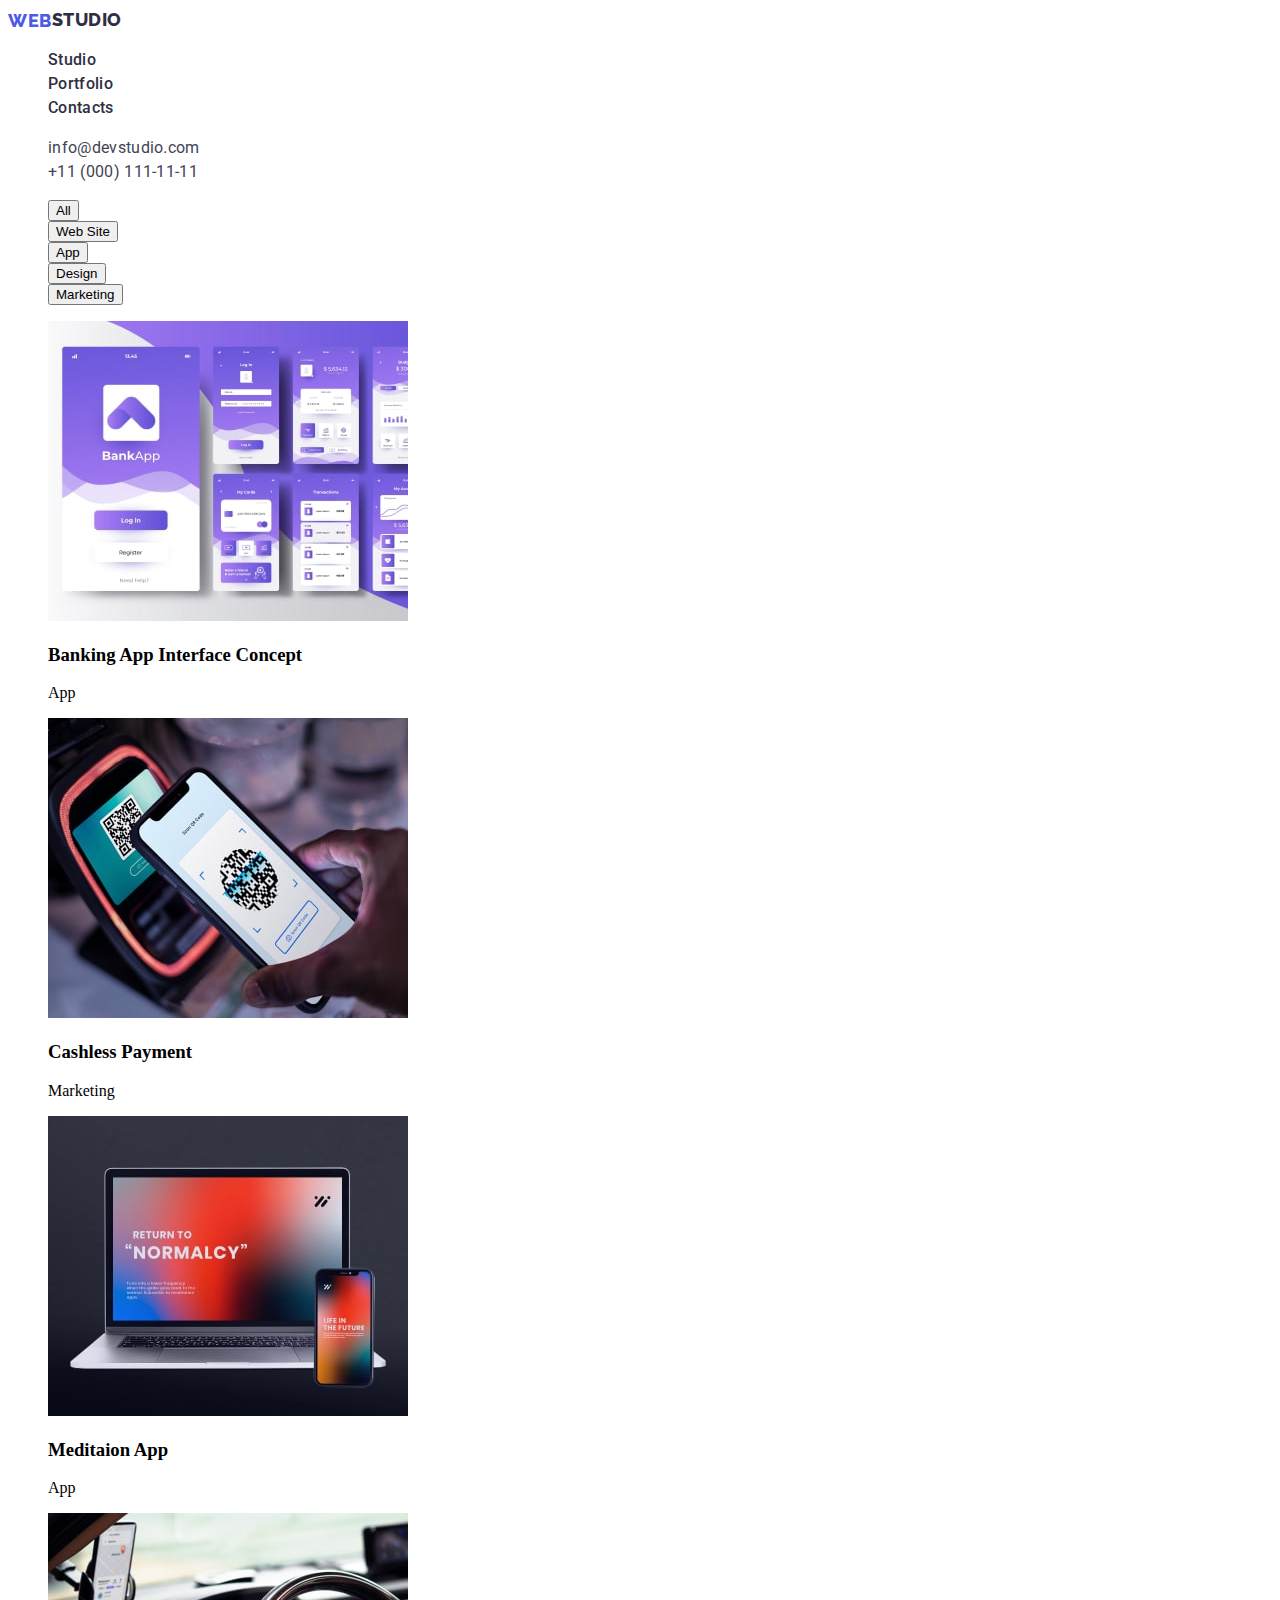
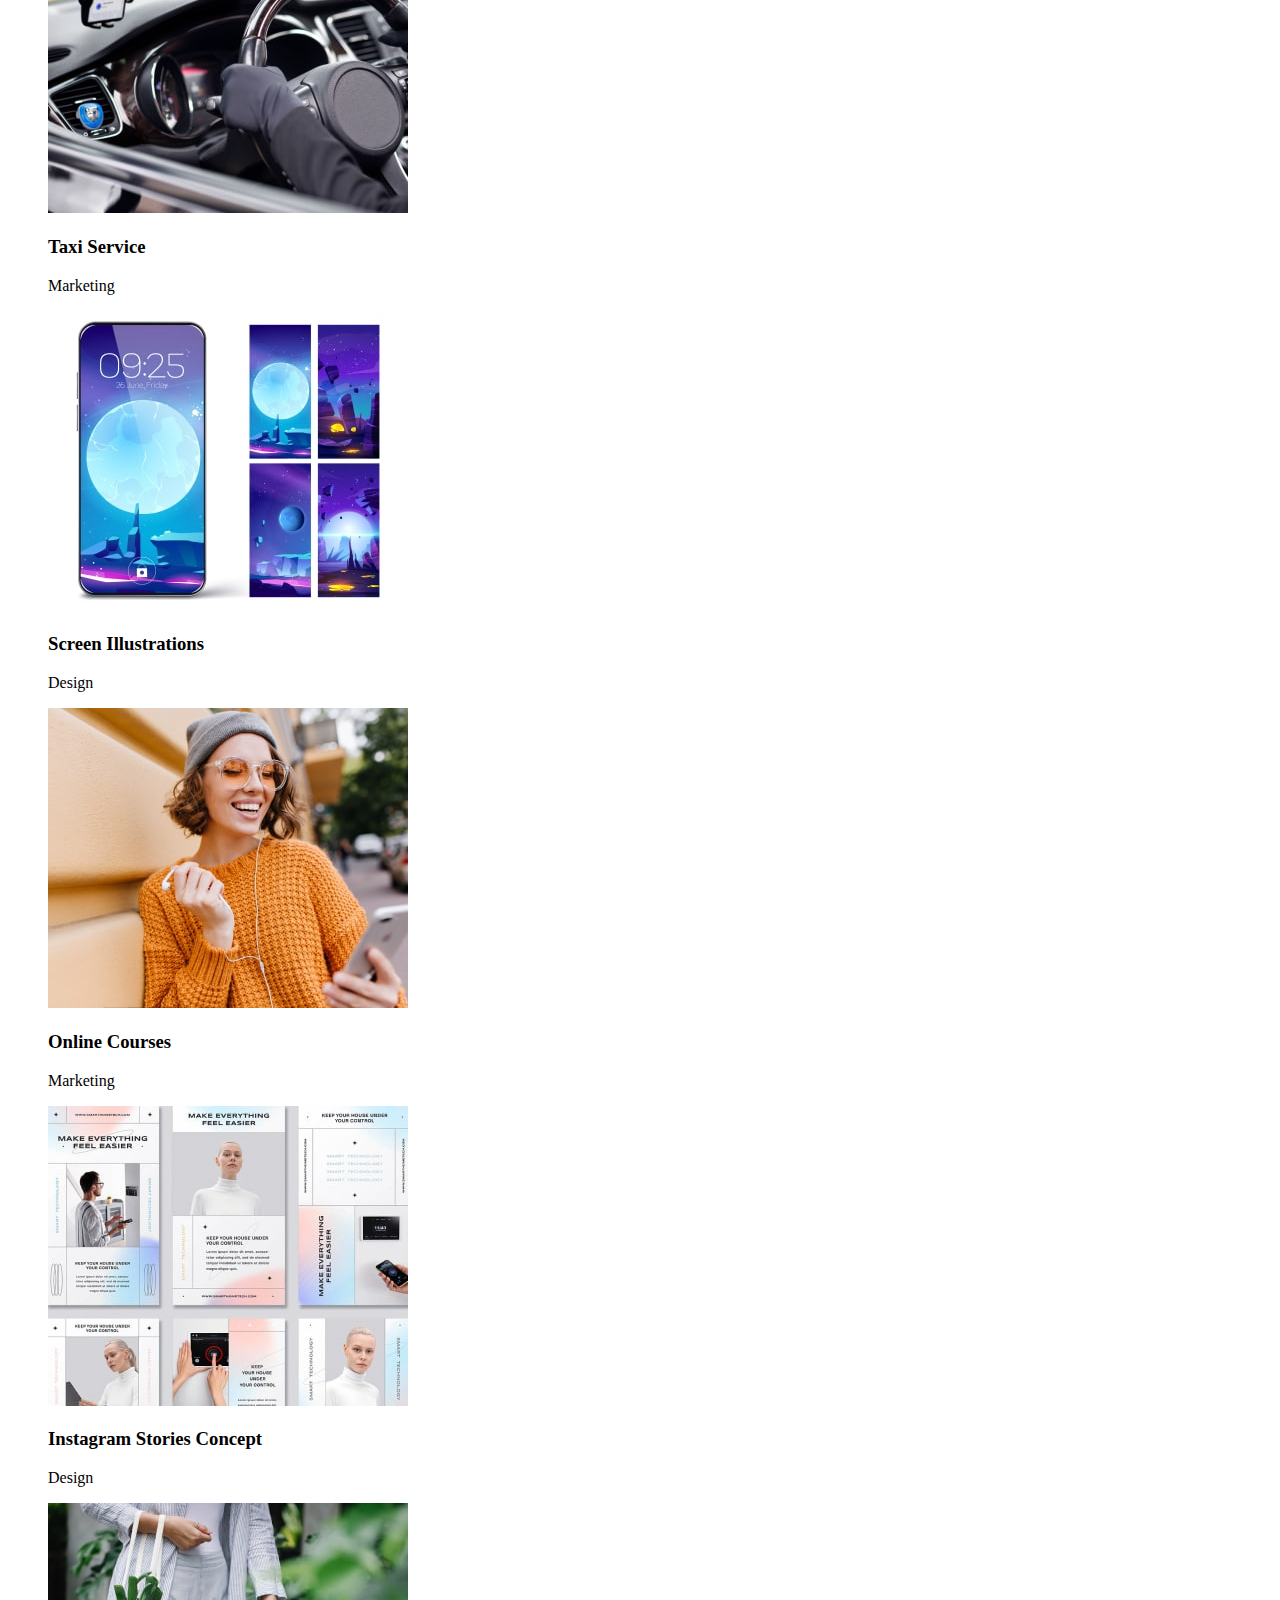
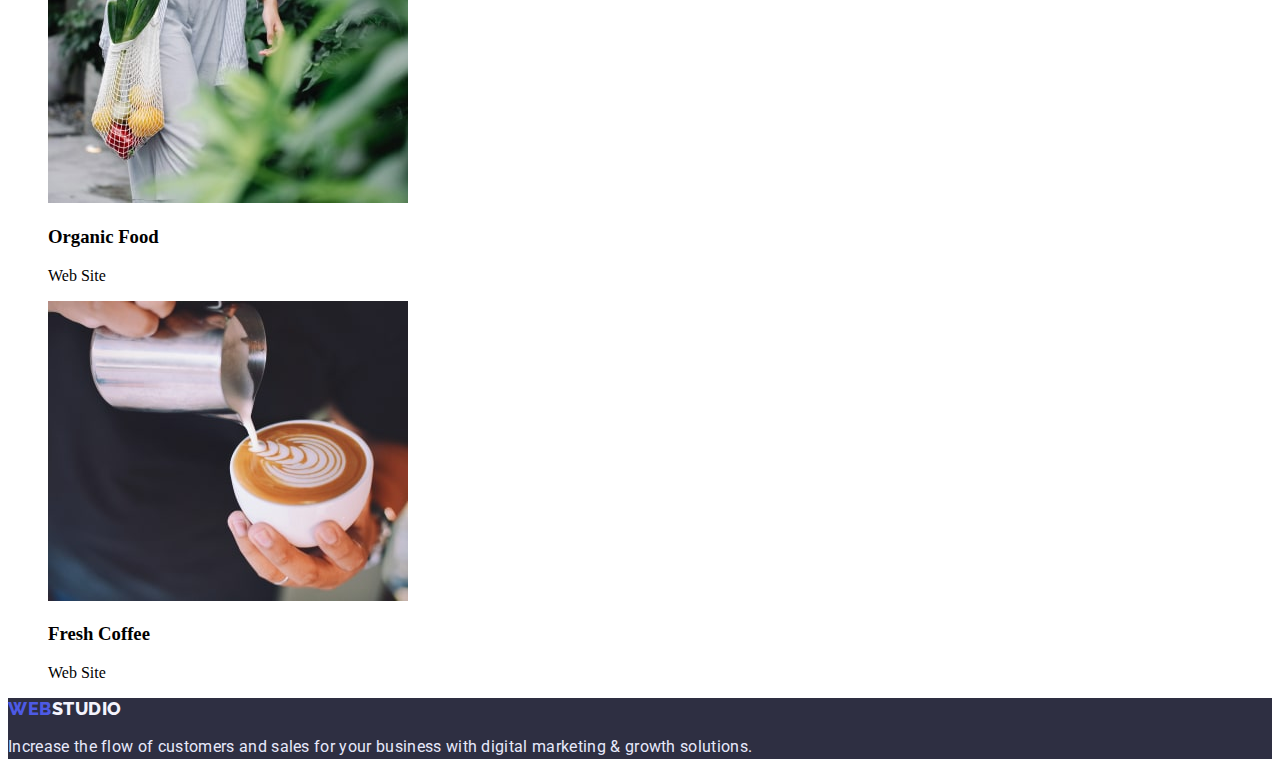
==== portfolio.html @ 1a4ed0b4 "add portfolio.html" ====
<!DOCTYPE html>
<html lang="en">
  <head>
    <meta charset="UTF-8" />
    <meta http-equiv="X-UA-Compatible" content="IE=edge" />
    <meta name="viewport" content="width=device-width, initial-scale=1.0" />
    <title>Portfolio</title>
    <link rel="preconnect" href="https://fonts.googleapis.com" />
    <link rel="preconnect" href="https://fonts.gstatic.com" crossorigin />
    <link
      href="https://fonts.googleapis.com/css2?family=Raleway:wght@800&family=Roboto:wght@400;500;700&display=swap"
      rel="stylesheet"
    />
    <link rel="stylesheet" href="./css/styles.css" />
  </head>
  <body>
    <!-- HEADER -->
    <header class="header">
      <nav class="main-nav">
        <a class="logo link" href="./index.html"
          ><span class="accent-logo">Web</span>Studio</a
        >
        <ul class="header-list list">
          <li class="header-item">
            <a class="header-link link" href="">Studio</a>
          </li>
          <li class="header-item">
            <a class="header-link link" href="">Portfolio</a>
          </li>
          <li class="header-item">
            <a class="header-link link" href="">Contacts</a>
          </li>
        </ul>
      </nav>
      <address class="header-contacts">
        <ul class="contacts-list list">
          <li class="contacts-item">
            <a class="contacts-link link" href="mailto:info@devstudio.com"
              >info@devstudio.com</a
            >
          </li>
          <li class="contacts-item">
            <a class="contacts-link link" href="tel:+110001111111"
              >+11 (000) 111-11-11</a
            >
          </li>
        </ul>
      </address>
    </header>
    <main>
      <section class="portfolio-navigation">
        <ul class="portfolio-button-list list">
          <li class="portfolio-button-item">
            <button class="buttons" type="button">All</button>
          </li>
          <li class="portfolio-button-item">
            <button class="buttons" type="button">Web Site</button>
          </li>
          <li class="portfolio-button-item">
            <button class="buttons" type="button">App</button>
          </li>
          <li class="portfolio-button-item">
            <button class="buttons" type="button">Design</button>
          </li>
          <li class="portfolio-button-item">
            <button class="buttons" type="button">Marketing</button>
          </li>
        </ul>
      </section>
      <section class="examples">
        <ul class="examples-list list">
          <li class="examples-item">
            <img
              src="./images/portfolio1.jpg"
              alt="portfolio1"
              width="360"
              height="300"
            />
            <h3 class="examples-title">Banking App Interface Concept</h3>
            <p class="examples-description">App</p>
          </li>
          <li class="examples-item">
            <img
              class="examples-img"
              src="./images/portfolio2.jpg"
              alt="portfolio2"
              width="360"
              height="300"
            />
            <h3 class="examples-title">Cashless Payment</h3>
            <p class="examples-description">Marketing</p>
          </li>
          <li class="examples-item">
            <img
              class="examples-img"
              src="./images/portfolio3.jpg"
              alt="portfolio3"
              width="360"
              height="300"
            />
            <h3 class="examples-title">Meditaion App</h3>
            <p class="examples-description">App</p>
          </li>
          <li class="examples-item">
            <img
              class="examples-img"
              src="./images/portfolio4.jpg"
              alt="portfolio4"
              width="360"
              height="300"
            />
            <h3 class="examples-title">Taxi Service</h3>
            <p class="examples-description">Marketing</p>
          </li>
          <li class="examples-item">
            <img
              class="examples-img"
              src="./images/portfolio5.jpg"
              alt="portfolio5"
              width="360"
              height="300"
            />
            <h3 class="examples-title">Screen Illustrations</h3>
            <p class="examples-description">Design</p>
          </li>
          <li>
            <img
              class="examples-img"
              src="./images/portfolio6.jpg"
              alt="portfolio6"
              width="360"
              height="300"
            />
            <h3 class="examples-title">Online Courses</h3>
            <p class="examples-description">Marketing</p>
          </li>
          <li class="examples-item">
            <img
              class="examples-img"
              src="./images/portfolio7.jpg"
              alt="portfolio7"
              width="360"
              height="300"
            />
            <h3 class="examples-title">Instagram Stories Concept</h3>
            <p class="examples-description">Design</p>
          </li>
          <li class="examples-item">
            <img
              class="examples-img"
              src="./images/portfolio8.jpg"
              alt="portfolio8"
              width="360"
              height="300"
            />
            <h3 class="examples-title">Organic Food</h3>
            <p class="examples-description">Web Site</p>
          </li>
          <li class="examples-item">
            <img
              class="examples-img"
              src="./images/portfolio9.jpg"
              alt="portfolio9"
              width="360"
              height="300"
            />
            <h3 class="examples-title">Fresh Coffee</h3>
            <p class="examples-description">Web Site</p>
          </li>
        </ul>
      </section>
    </main>
    <footer class="footer">
      <a class="logo-footer link" href="./index.html"
        ><span class="accent-logo">Web</span>Studio</a
      >
      <p class="footer-description">
        Increase the flow of customers and sales for your business with digital
        marketing & growth solutions.
      </p>
    </footer>
  </body>
</html>
---- css/styles.css ----
.list {
  list-style: none;
}

.link {
  text-decoration: none;
}

/* :root {
  accent-color: #4d5ae5;
  main-color: #2e2f42;
  second-color: #434455;
  main-white-color: #ffffff;
  second-white-color: #f4f4fd;
} */

/* HEADER  */

.header {
  background-color: #ffffff;
}
.main-nav {
}
.logo {
  font-family: "Raleway";
  font-style: normal;
  font-weight: 800;
  font-size: 18px;
  line-height: 24px;
  /* identical to box height, or 133% */
  display: flex;
  align-items: center;
  letter-spacing: 0.03em;
  text-transform: uppercase;
  color:#2e2f42;
}
.accent-logo {
  font-family: "Raleway";
  font-style: normal;
  font-weight: 800;
  font-size: 18px;
  line-height: 24px;
  /* identical to box height, or 133% */
  display: flex;
  align-items: center;
  letter-spacing: 0.03em;
  text-transform: uppercase;
  color: #4d5ae5;
}
.header-list {
}
.header-item {
}
.header-link {
  font-family: "Roboto";
  font-style: normal;
  font-weight: 500;
  font-size: 16px;
  line-height: 24px;
  /* identical to box height, or 150% */

  letter-spacing: 0.02em;
  color: #2e2f42;
}
.header-contacts {
  font-family: "Roboto";
  font-style: normal;
  font-weight: 400;
  font-size: 16px;
  line-height: 24px;
  letter-spacing: 0.02em;
}
.contacts-list {
}
.contacts-item {
}
.contacts-link {
  color: #434455;
}

/* HERO */

.hero {
  background-color: #2e2f42;
}
.hero-title {
  font-family: "Roboto";
  font-style: normal;
  font-weight: 700;
  font-size: 56px;
  line-height: 60px;
  /* or 107% */

  text-align: center;
  letter-spacing: 0.02em;

  color: #ffffff;
}
.main-btn {
  background-color: #4d5ae5;
  color: #ffffff;
  font-family: "Roboto";
  font-style: normal;
  font-weight: 500;
  font-size: 16px;
  line-height: 24px;
  /* identical to box height, or 150% */

  display: flex;
  align-items: center;
  letter-spacing: 0.04em;
}

/* FEATURES */

.features {
}
.features-main-title {
}
.features-list {
}
.features-item {
}
.features-secondly-title {
  font-family: "Roboto";
  font-style: normal;
  font-weight: 500;
  font-size: 20px;
  line-height: 24px;
  /* identical to box height, or 120% */

  letter-spacing: 0.02em;
  color: #2e2f42;
}
.features-description {
  font-family: "Roboto";
  font-style: normal;
  font-weight: 400;
  font-size: 16px;
  line-height: 24px;
  /* or 150% */

  letter-spacing: 0.02em;
  color: #434455;
}
/* ----- WHAT ARE WE DOING? ------- */

.our-work {
}
.our-work-title {
  font-family: "Roboto";
  font-style: normal;
  font-weight: 700;
  font-size: 36px;
  line-height: 40px;
  /* identical to box height, or 111% */

  text-align: center;
  letter-spacing: 0.02em;
  text-transform: capitalize;

  color: #2e2f42;
}
.our-work-list {
}
.our-work-item {
}

/* OUR TEAM */

.team {
  background-color: #f4f4fd;
}
.team-title {
  font-family: "Roboto";
  font-style: normal;
  font-weight: 700;
  font-size: 36px;
  line-height: 40px;
  /* identical to box height, or 111% */

  text-align: center;
  letter-spacing: 0.02em;
  text-transform: capitalize;

  color: #2e2f42;
}
.team-list {
}
.team-item {
}
.team-link {
}
.team-name {
  color: #2e2f42;
  font-family: "Roboto";
  font-style: normal;
  font-weight: 500;
  font-size: 20px;
  line-height: 24px;
  /* identical to box height, or 120% */

  text-align: center;
  letter-spacing: 0.02em;
}
.team-job {
  font-family: "Roboto";
  font-style: normal;
  font-weight: 400;
  font-size: 16px;
  line-height: 24px;
  /* identical to box height, or 150% */

  text-align: center;
  letter-spacing: 0.02em;
  color: #434455;
}

/* FOOTER */

.footer {
  background-color: #2e2f42;
}
.logo-footer {
  font-family: "Raleway";
  font-style: normal;
  font-weight: 800;
  font-size: 18px;
  line-height: 21px;
  /* identical to box height */

  display: flex;
  align-items: center;
  letter-spacing: 0.03em;
  text-transform: uppercase;
  color: #f4f4fd;
}
.accent-logo {
  font-family: "Raleway";
  font-style: normal;
  font-weight: 800;
  font-size: 18px;
  line-height: 21px;
  /* identical to box height */

  display: flex;
  align-items: center;
  letter-spacing: 0.03em;
  text-transform: uppercase;
  color: #4d5ae5;
}
.footer-description {
  font-family: "Roboto";
  font-style: normal;
  font-weight: 400;
  font-size: 16px;
  line-height: 24px;
  /* or 150% */

  letter-spacing: 0.02em;
  color: #e7e9fc;
}
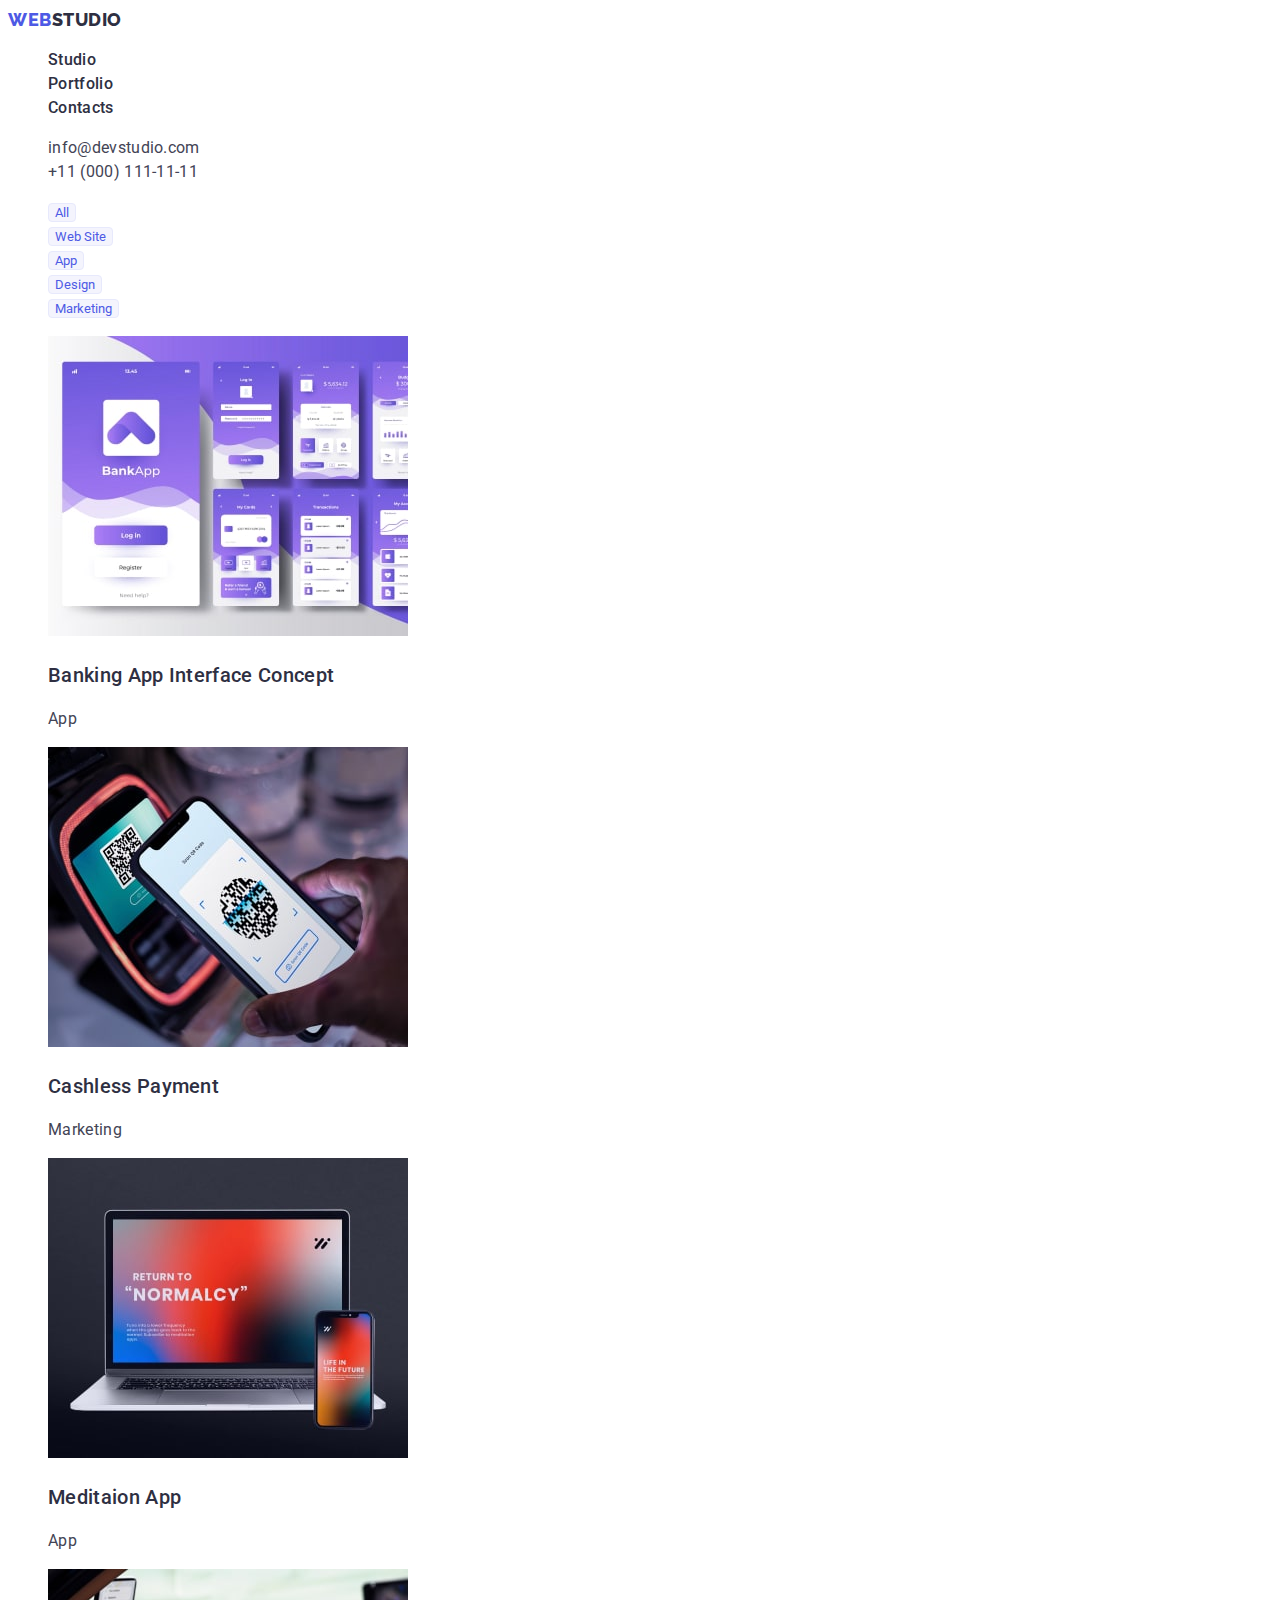
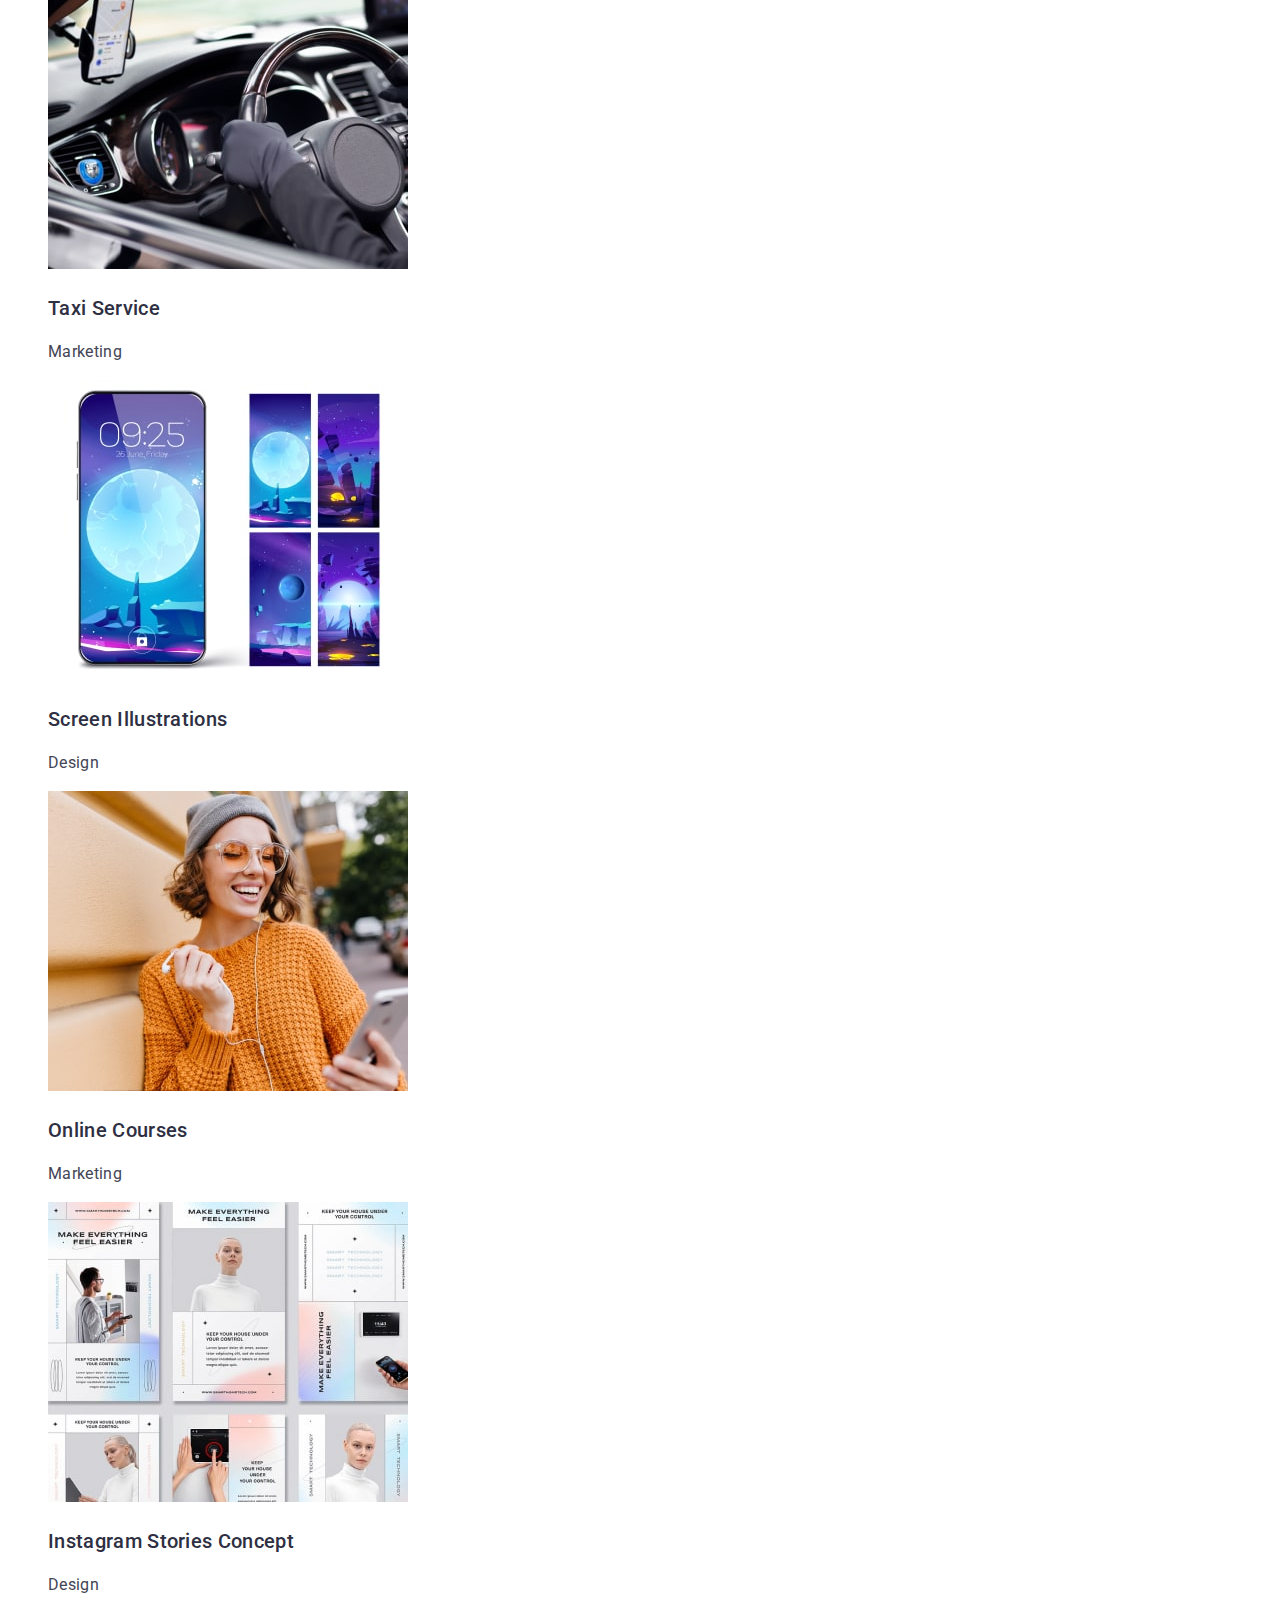
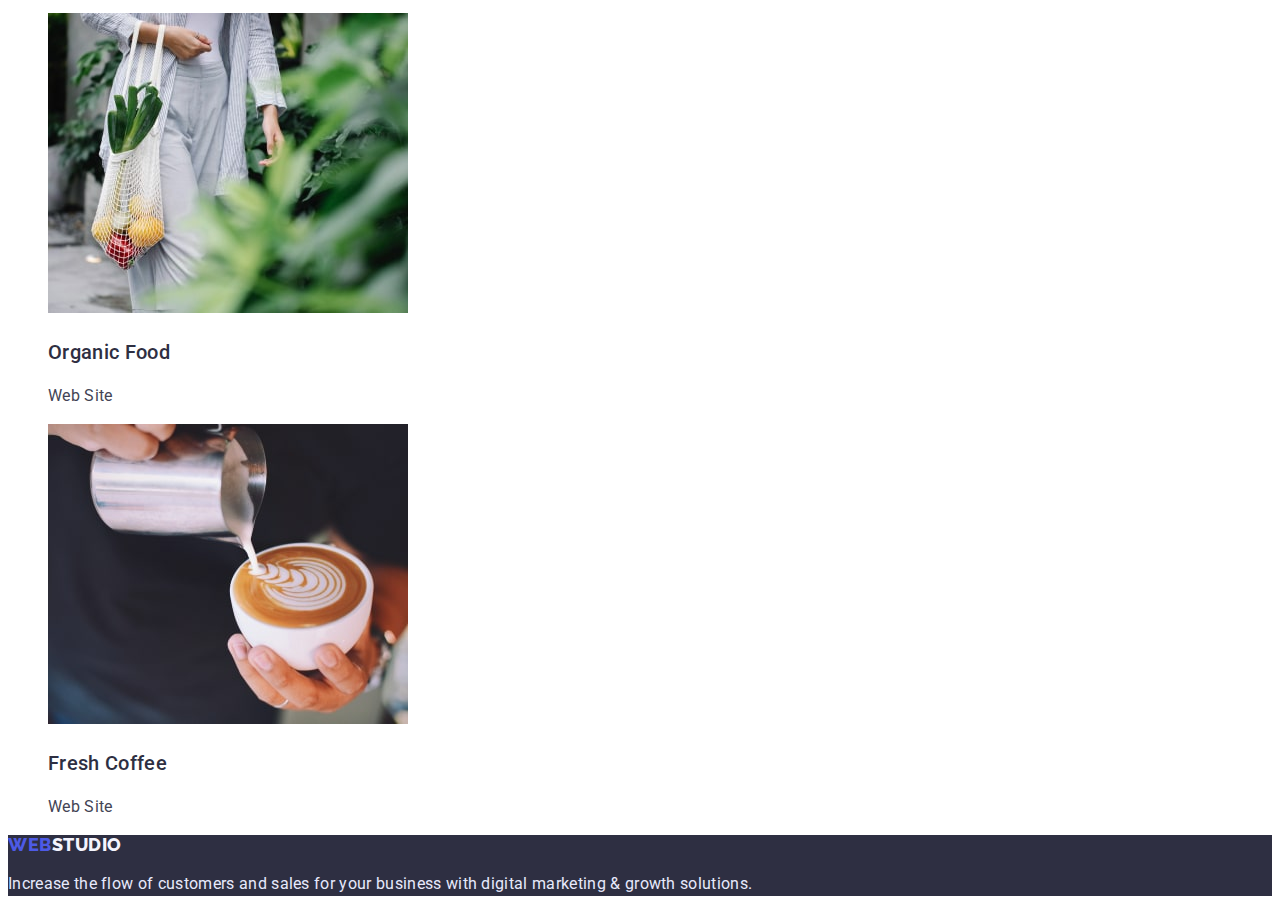
==== commit e9f238e4: "add optimization1" ====
--- a/portfolio.html
+++ b/portfolio.html
@@ -22,10 +22,10 @@
         >
         <ul class="header-list list">
           <li class="header-item">
-            <a class="header-link link" href="">Studio</a>
+            <a class="header-link link" href="./index.html">Studio</a>
           </li>
           <li class="header-item">
-            <a class="header-link link" href="">Portfolio</a>
+            <a class="header-link link" href="./portfolio.html">Portfolio</a>
           </li>
           <li class="header-item">
             <a class="header-link link" href="">Contacts</a>
@@ -48,29 +48,30 @@
       </address>
     </header>
     <main>
-      <section class="portfolio-navigation">
-        <ul class="portfolio-button-list list">
+      <section class="portfolio-filters">
+        <!-- Portfolio filters -->
+        <ul class="portfolio-filters-list list">
           <li class="portfolio-button-item">
-            <button class="buttons" type="button">All</button>
+            <button class="filter-buttons" type="button">All</button>
           </li>
           <li class="portfolio-button-item">
-            <button class="buttons" type="button">Web Site</button>
+            <button class="filter-buttons" type="button">Web Site</button>
           </li>
           <li class="portfolio-button-item">
-            <button class="buttons" type="button">App</button>
+            <button class="filter-buttons" type="button">App</button>
           </li>
           <li class="portfolio-button-item">
-            <button class="buttons" type="button">Design</button>
+            <button class="filter-buttons" type="button">Design</button>
           </li>
           <li class="portfolio-button-item">
-            <button class="buttons" type="button">Marketing</button>
+            <button class="filter-buttons" type="button">Marketing</button>
           </li>
         </ul>
-      </section>
-      <section class="examples">
-        <ul class="examples-list list">
+        <!-- Portfolio-examples -->
+        <ul class="portfolio-examples-list list">
           <li class="examples-item">
             <img
+              class="examples-img"
               src="./images/portfolio1.jpg"
               alt="portfolio1"
               width="360"
--- a/css/styles.css
+++ b/css/styles.css
@@ -1,3 +1,15 @@
+:root {
+  --primary-brand-color: #4d5ae5;
+  --pressed-state-color: #404bbf;
+  --dark-color: #2e2f42;
+  --succes-color: #31d0aa;
+  --text-color: #434455;
+  --subtle-color: #8e8f99;
+  --accent-color: #e7e9fc;
+  --light-color: #f4f4fd;
+  --modal-overlay-color: #2e2f42;
+  --hero-background-color: #2e2f42;
+}
 .list {
   list-style: none;
 }
@@ -5,14 +17,12 @@
 .link {
   text-decoration: none;
 }
-
-/* :root {
-  accent-color: #4d5ae5;
-  main-color: #2e2f42;
-  second-color: #434455;
-  main-white-color: #ffffff;
-  second-white-color: #f4f4fd;
-} */
+body {
+  font-family: "Roboto", sans-serif;
+  letter-spacing: 0.02em;
+  line-height: 1.5;
+  color: var(--text-color);
+}
 
 /* HEADER  */
 
@@ -22,241 +32,256 @@
 .main-nav {
 }
 .logo {
-  font-family: "Raleway";
+  font-family: "Raleway", sans-serif;
+  font-weight: 800;
+  font-size: 18px;
+  line-height: 1.33;
+  display: flex;
+  align-items: center;
+  letter-spacing: 0.03em;
+  text-transform: uppercase;
+  color: var(--dark-color);
+}
+
+.accent-logo {
+  font-family: "Raleway", sans-serif;
+  font-weight: 800;
+  font-size: 18px;
+  line-height: 1.33;
+  display: flex;
+  align-items: center;
+  letter-spacing: 0.03em;
+  text-transform: uppercase;
+  color: var(--primary-brand-color);
+}
+.header-list {
+}
+.header-item {
+}
+.header-link {
+  font-weight: 500;
+  font-size: 16px;
+  color: var(--dark-color);
+}
+.header-link:hover,
+.header-link:focus {
+  font-weight: 500;
+  font-size: 16px;
+  color: var(--pressed-state-color);
+}
+
+.header-contacts {
   font-style: normal;
-  font-weight: 800;
-  font-size: 18px;
-  line-height: 24px;
-  /* identical to box height, or 133% */
-  display: flex;
-  align-items: center;
-  letter-spacing: 0.03em;
-  text-transform: uppercase;
-  color:#2e2f42;
-}
+  font-size: 16px;
+}
+.contacts-list {
+}
+.contacts-item {
+}
+.contacts-link {
+  color: var(--text-color);
+}
+.contacts-link:hover,
+.contacts-link:focus {
+  color: var(--pressed-state-color);
+}
+
+/* HERO */
+
+.hero {
+  background-color: var(--hero-background-color);
+}
+
+.hero-title {
+  font-size: 56px;
+  line-height: 1.07;
+  text-align: center;
+  color: #ffffff;
+}
+
+.main-btn {
+  font-family: "Roboto", sans-serif;
+  background-color: var(--primary-brand-color);
+  color: #ffffff;
+  font-weight: 500;
+  font-size: 16px;
+  display: flex;
+  align-items: center;
+  letter-spacing: 0.04em;
+  cursor: pointer;
+}
+.main-btn:hover,
+.main-btn:focus {
+  font-family: "Roboto", sans-serif;
+  background: var(--pressed-state-color);
+  box-shadow: 0px 4px 4px rgba(0, 0, 0, 0.15);
+  border-radius: 4px;
+  color: #ffffff;
+  font-weight: 500;
+  font-size: 16px;
+  display: flex;
+  align-items: center;
+  letter-spacing: 0.04em;
+  cursor: pointer;
+}
+
+/* FEATURES */
+
+.features {
+}
+.visually-hidden {
+  position: absolute;
+  white-space: nowrap;
+  width: 1px;
+  height: 1px;
+  overflow: hidden;
+  border: 0;
+  padding: 0;
+  clip: rect(0 0 0 0);
+  clip-path: inset(50%);
+  margin: -1px;
+}
+.features-list {
+}
+.features-item {
+}
+.features-secondly-title {
+  font-weight: 500;
+  font-size: 20px;
+  line-height: 1.2;
+  color: var(--dark-color);
+}
+
+.features-description {
+  font-size: 16px;
+}
+/* ----- WHAT ARE WE DOING? ------- */
+
+.our-work {
+}
+.our-work-title {
+  font-size: 36px;
+  line-height: 1.11;
+  text-align: center;
+  text-transform: capitalize;
+  color: var(--dark-color);
+}
+.our-work-list {
+}
+.our-work-item {
+}
+
+/* OUR TEAM */
+
+.team {
+  background-color: var(--light-color);
+}
+
+.team-title {
+  font-size: 36px;
+  line-height: 1.11;
+  text-align: center;
+  text-transform: capitalize;
+  color: var(--dark-color);
+}
+
+.team-list {
+}
+.team-item {
+}
+.team-link {
+}
+.team-name {
+  color: var(--dark-color);
+  font-weight: 500;
+  font-size: 20px;
+  line-height: 1.2;
+  text-align: center;
+}
+
+.team-job {
+  font-size: 16px;
+  text-align: center;
+}
+
+/* FOOTER */
+
+.footer {
+  background-color: var(--dark-color);
+}
+
+.logo-footer {
+  font-family: "Raleway", sans-serif;
+  font-weight: 800;
+  font-size: 18px;
+  line-height: 1.16;
+  display: flex;
+  align-items: center;
+  letter-spacing: 0.03em;
+  text-transform: uppercase;
+  color: var(--light-color);
+}
+
 .accent-logo {
-  font-family: "Raleway";
-  font-style: normal;
-  font-weight: 800;
-  font-size: 18px;
-  line-height: 24px;
-  /* identical to box height, or 133% */
-  display: flex;
-  align-items: center;
-  letter-spacing: 0.03em;
-  text-transform: uppercase;
-  color: #4d5ae5;
-}
-.header-list {
-}
-.header-item {
-}
-.header-link {
-  font-family: "Roboto";
-  font-style: normal;
-  font-weight: 500;
-  font-size: 16px;
-  line-height: 24px;
-  /* identical to box height, or 150% */
-
-  letter-spacing: 0.02em;
-  color: #2e2f42;
-}
-.header-contacts {
-  font-family: "Roboto";
-  font-style: normal;
-  font-weight: 400;
-  font-size: 16px;
-  line-height: 24px;
-  letter-spacing: 0.02em;
-}
-.contacts-list {
-}
-.contacts-item {
-}
-.contacts-link {
-  color: #434455;
-}
-
-/* HERO */
-
-.hero {
-  background-color: #2e2f42;
-}
-.hero-title {
-  font-family: "Roboto";
-  font-style: normal;
-  font-weight: 700;
-  font-size: 56px;
-  line-height: 60px;
-  /* or 107% */
-
-  text-align: center;
-  letter-spacing: 0.02em;
-
-  color: #ffffff;
-}
-.main-btn {
-  background-color: #4d5ae5;
-  color: #ffffff;
-  font-family: "Roboto";
-  font-style: normal;
-  font-weight: 500;
-  font-size: 16px;
-  line-height: 24px;
-  /* identical to box height, or 150% */
-
-  display: flex;
-  align-items: center;
-  letter-spacing: 0.04em;
-}
-
-/* FEATURES */
-
-.features {
-}
-.features-main-title {
-}
-.features-list {
-}
-.features-item {
-}
-.features-secondly-title {
-  font-family: "Roboto";
-  font-style: normal;
+  font-family: "Raleway", sans-serif;
+  font-weight: 800;
+  font-size: 18px;
+  line-height: 1.16;
+  display: flex;
+  align-items: center;
+  letter-spacing: 0.03em;
+  text-transform: uppercase;
+  color: var(--primary-brand-color);
+}
+
+.footer-description {
+  font-size: 16px;
+  color: var(--accent-color);
+}
+
+/* --------PORTFOLIO FILTERS----------- */
+
+.portfolio-filters {
+}
+.portfolio-filters-list {
+}
+.portfolio-button-item {
+}
+.filter-buttons {
+  font-family: "Roboto", sans-serif;
+  background: var(--light-color);
+  border: 1px solid var(--accent-color);
+  border-radius: 4px;
+  color: var(--primary-brand-color);
+  cursor: pointer;
+}
+.filter-buttons:hover,
+.filter-buttons:focus {
+  font-family: "Roboto", sans-serif;
+  background: var(--pressed-state-color);
+  box-shadow: 0px 3px 1px rgba(0, 0, 0, 0.1), 0px 2px 1px rgba(0, 0, 0, 0.08),
+    0px 2px 2px rgba(0, 0, 0, 0.12);
+  border-radius: 4px;
+  color: #ffffff;
+}
+/* --------PORTFOLIO EXAMPLES----------- */
+
+.portfolio-examples {
+}
+.portfolio-examples-list {
+}
+.examples-item {
+}
+.examples-img {
+}
+.examples-title {
   font-weight: 500;
   font-size: 20px;
-  line-height: 24px;
-  /* identical to box height, or 120% */
-
-  letter-spacing: 0.02em;
-  color: #2e2f42;
-}
-.features-description {
-  font-family: "Roboto";
-  font-style: normal;
-  font-weight: 400;
-  font-size: 16px;
-  line-height: 24px;
-  /* or 150% */
-
-  letter-spacing: 0.02em;
-  color: #434455;
-}
-/* ----- WHAT ARE WE DOING? ------- */
-
-.our-work {
-}
-.our-work-title {
-  font-family: "Roboto";
-  font-style: normal;
-  font-weight: 700;
-  font-size: 36px;
-  line-height: 40px;
-  /* identical to box height, or 111% */
-
-  text-align: center;
-  letter-spacing: 0.02em;
-  text-transform: capitalize;
-
-  color: #2e2f42;
-}
-.our-work-list {
-}
-.our-work-item {
-}
-
-/* OUR TEAM */
-
-.team {
-  background-color: #f4f4fd;
-}
-.team-title {
-  font-family: "Roboto";
-  font-style: normal;
-  font-weight: 700;
-  font-size: 36px;
-  line-height: 40px;
-  /* identical to box height, or 111% */
-
-  text-align: center;
-  letter-spacing: 0.02em;
-  text-transform: capitalize;
-
-  color: #2e2f42;
-}
-.team-list {
-}
-.team-item {
-}
-.team-link {
-}
-.team-name {
-  color: #2e2f42;
-  font-family: "Roboto";
-  font-style: normal;
-  font-weight: 500;
-  font-size: 20px;
-  line-height: 24px;
-  /* identical to box height, or 120% */
-
-  text-align: center;
-  letter-spacing: 0.02em;
-}
-.team-job {
-  font-family: "Roboto";
-  font-style: normal;
-  font-weight: 400;
-  font-size: 16px;
-  line-height: 24px;
-  /* identical to box height, or 150% */
-
-  text-align: center;
-  letter-spacing: 0.02em;
-  color: #434455;
-}
-
-/* FOOTER */
-
-.footer {
-  background-color: #2e2f42;
-}
-.logo-footer {
-  font-family: "Raleway";
-  font-style: normal;
-  font-weight: 800;
-  font-size: 18px;
-  line-height: 21px;
-  /* identical to box height */
-
-  display: flex;
-  align-items: center;
-  letter-spacing: 0.03em;
-  text-transform: uppercase;
-  color: #f4f4fd;
-}
-.accent-logo {
-  font-family: "Raleway";
-  font-style: normal;
-  font-weight: 800;
-  font-size: 18px;
-  line-height: 21px;
-  /* identical to box height */
-
-  display: flex;
-  align-items: center;
-  letter-spacing: 0.03em;
-  text-transform: uppercase;
-  color: #4d5ae5;
-}
-.footer-description {
-  font-family: "Roboto";
-  font-style: normal;
-  font-weight: 400;
-  font-size: 16px;
-  line-height: 24px;
-  /* or 150% */
-
-  letter-spacing: 0.02em;
-  color: #e7e9fc;
-}
+  line-height: 1.2;
+  color: var(--dark-color);
+}
+
+.examples-description {
+  font-size: 16px;
+  color: var(--text-color);
+}
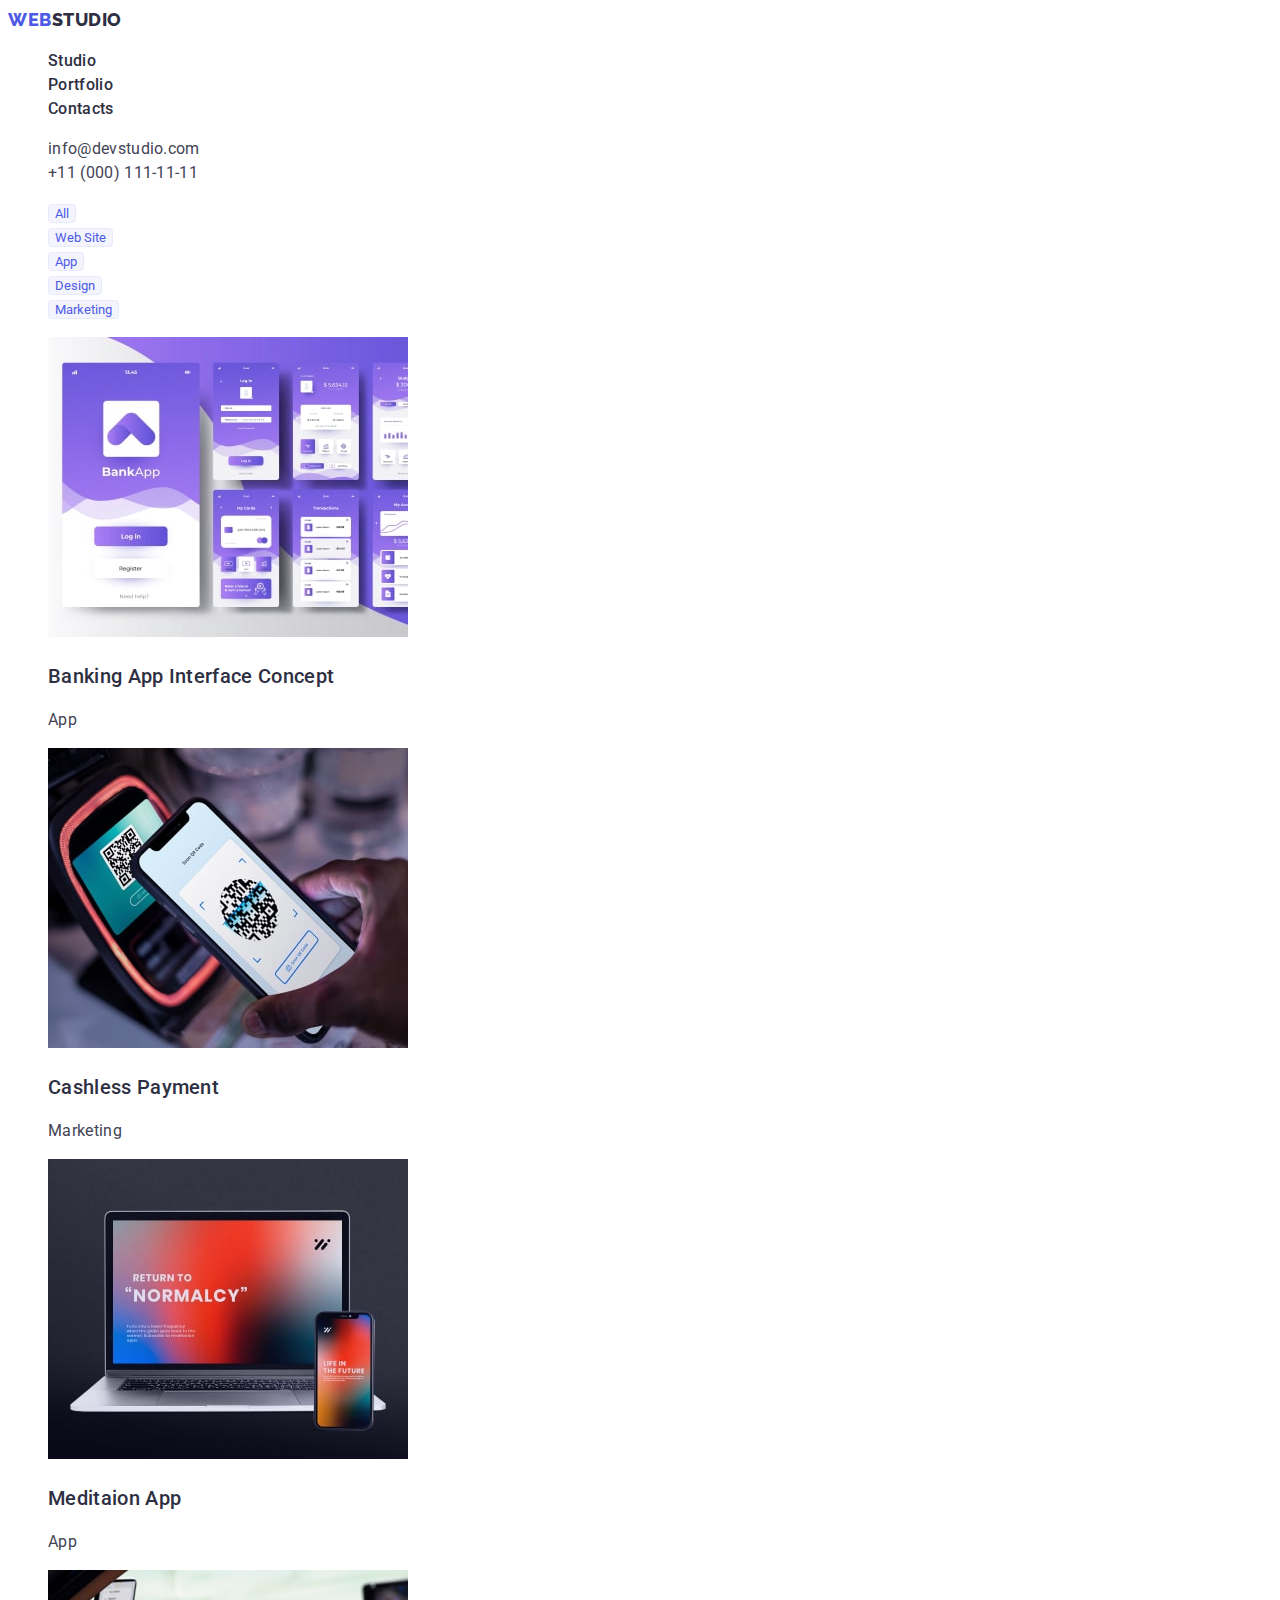
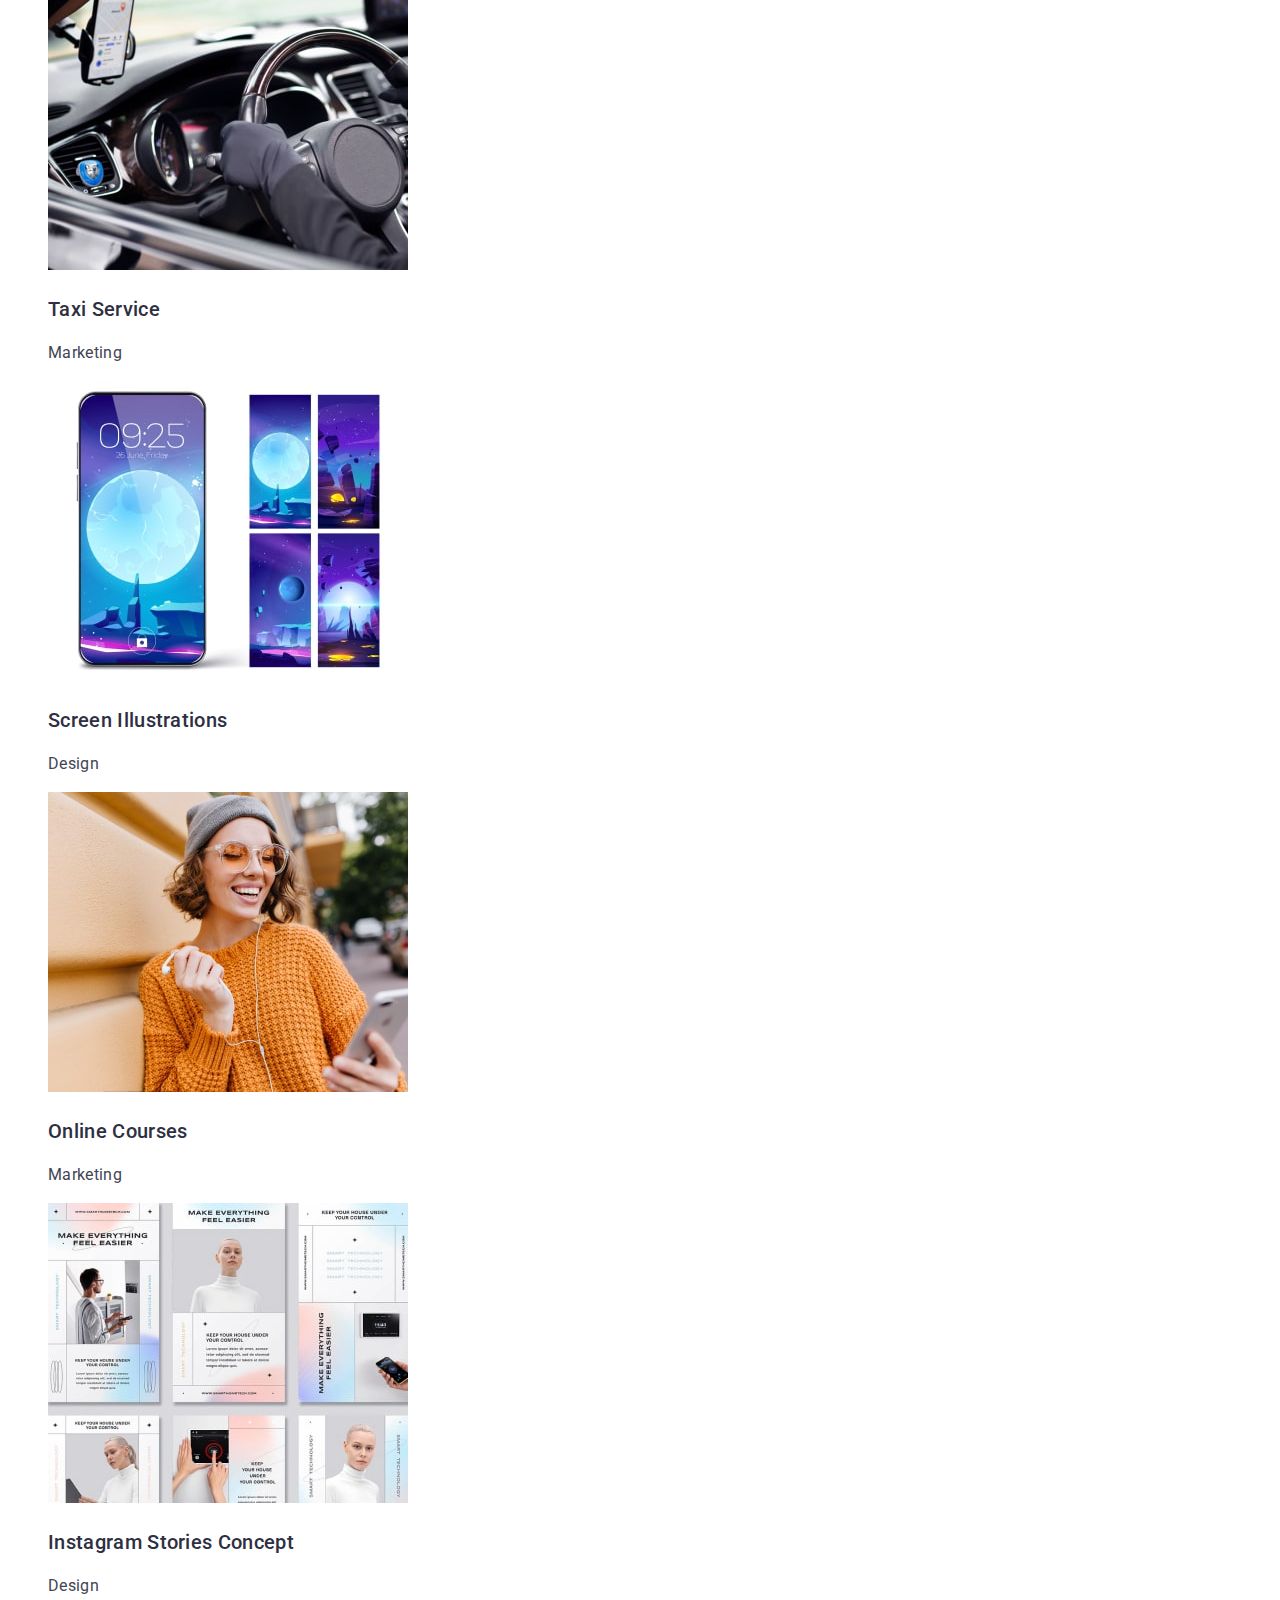
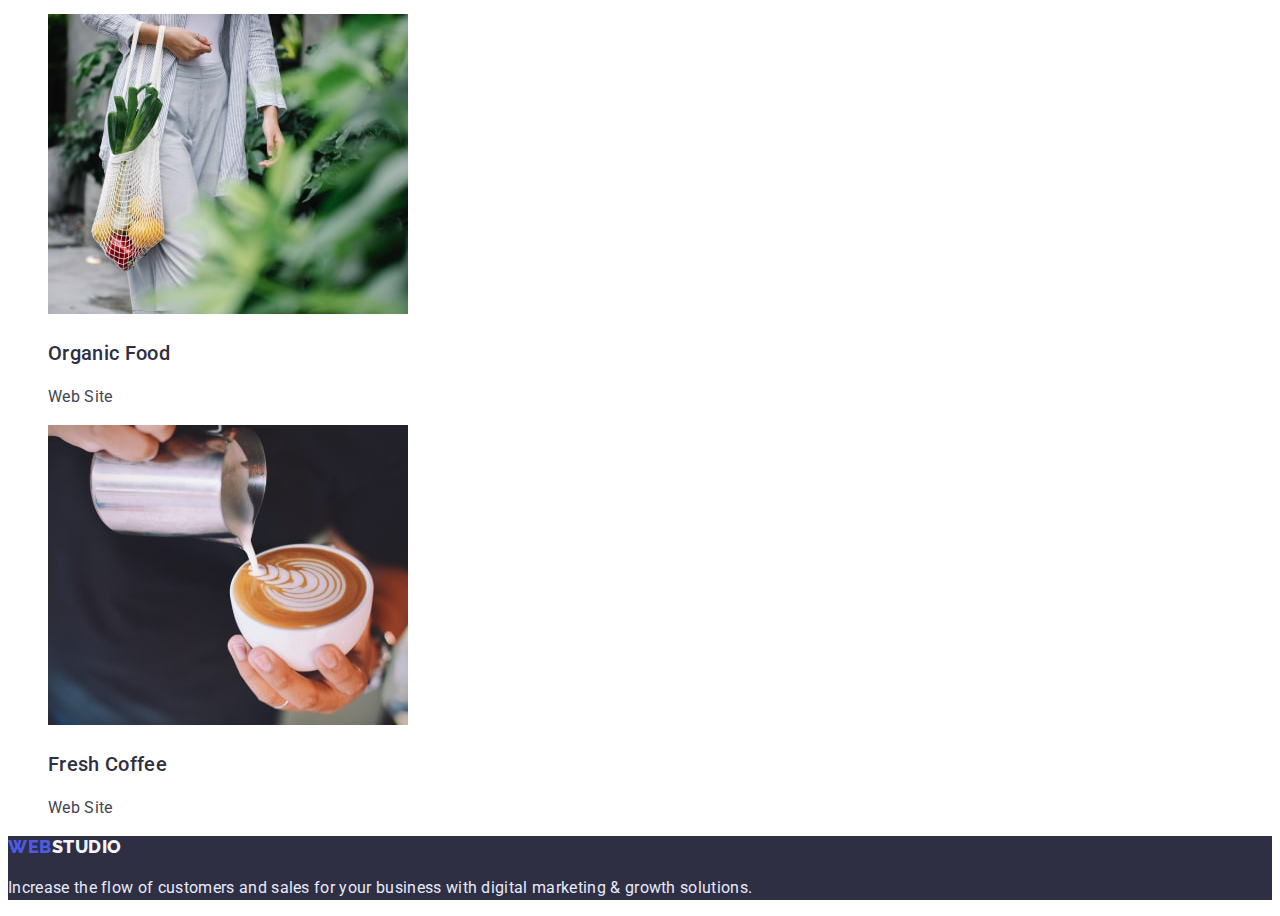
==== commit 66c3eec8: "correct mistakes" ====
--- a/portfolio.html
+++ b/portfolio.html
@@ -22,13 +22,13 @@
         >
         <ul class="header-list list">
           <li class="header-item">
-            <a class="header-link link" href="./index.html">Studio</a>
+            <a class="nav-link link" href="./index.html">Studio</a>
           </li>
           <li class="header-item">
-            <a class="header-link link" href="./portfolio.html">Portfolio</a>
+            <a class="nav-link link" href="./portfolio.html">Portfolio</a>
           </li>
           <li class="header-item">
-            <a class="header-link link" href="">Contacts</a>
+            <a class="nav-link link" href="">Contacts</a>
           </li>
         </ul>
       </nav>
@@ -49,6 +49,7 @@
     </header>
     <main>
       <section class="portfolio-filters">
+        <h1 class="visually-hidden">Portfolio</h1>
         <!-- Portfolio filters -->
         <ul class="portfolio-filters-list list">
           <li class="portfolio-button-item">
@@ -77,8 +78,8 @@
               width="360"
               height="300"
             />
-            <h3 class="examples-title">Banking App Interface Concept</h3>
-            <p class="examples-description">App</p>
+            <h3 class="section-subtitle">Banking App Interface Concept</h3>
+            <p class="section-description">App</p>
           </li>
           <li class="examples-item">
             <img
@@ -88,8 +89,8 @@
               width="360"
               height="300"
             />
-            <h3 class="examples-title">Cashless Payment</h3>
-            <p class="examples-description">Marketing</p>
+            <h3 class="section-subtitle">Cashless Payment</h3>
+            <p class="section-description">Marketing</p>
           </li>
           <li class="examples-item">
             <img
@@ -99,8 +100,8 @@
               width="360"
               height="300"
             />
-            <h3 class="examples-title">Meditaion App</h3>
-            <p class="examples-description">App</p>
+            <h3 class="section-subtitle">Meditaion App</h3>
+            <p class="section-description">App</p>
           </li>
           <li class="examples-item">
             <img
@@ -110,8 +111,8 @@
               width="360"
               height="300"
             />
-            <h3 class="examples-title">Taxi Service</h3>
-            <p class="examples-description">Marketing</p>
+            <h3 class="section-subtitle">Taxi Service</h3>
+            <p class="section-description">Marketing</p>
           </li>
           <li class="examples-item">
             <img
@@ -121,8 +122,8 @@
               width="360"
               height="300"
             />
-            <h3 class="examples-title">Screen Illustrations</h3>
-            <p class="examples-description">Design</p>
+            <h3 class="section-subtitle">Screen Illustrations</h3>
+            <p class="section-description">Design</p>
           </li>
           <li>
             <img
@@ -132,8 +133,8 @@
               width="360"
               height="300"
             />
-            <h3 class="examples-title">Online Courses</h3>
-            <p class="examples-description">Marketing</p>
+            <h3 class="section-subtitle">Online Courses</h3>
+            <p class="section-description">Marketing</p>
           </li>
           <li class="examples-item">
             <img
@@ -143,8 +144,8 @@
               width="360"
               height="300"
             />
-            <h3 class="examples-title">Instagram Stories Concept</h3>
-            <p class="examples-description">Design</p>
+            <h3 class="section-subtitle">Instagram Stories Concept</h3>
+            <p class="section-description">Design</p>
           </li>
           <li class="examples-item">
             <img
@@ -154,8 +155,8 @@
               width="360"
               height="300"
             />
-            <h3 class="examples-title">Organic Food</h3>
-            <p class="examples-description">Web Site</p>
+            <h3 class="section-subtitle">Organic Food</h3>
+            <p class="section-description">Web Site</p>
           </li>
           <li class="examples-item">
             <img
@@ -165,8 +166,8 @@
               width="360"
               height="300"
             />
-            <h3 class="examples-title">Fresh Coffee</h3>
-            <p class="examples-description">Web Site</p>
+            <h3 class="section-subtitle">Fresh Coffee</h3>
+            <p class="section-description">Web Site</p>
           </li>
         </ul>
       </section>
--- a/css/styles.css
+++ b/css/styles.css
@@ -9,6 +9,7 @@
   --light-color: #f4f4fd;
   --modal-overlay-color: #2e2f42;
   --hero-background-color: #2e2f42;
+  --white-color: #ffffff;
 }
 .list {
   list-style: none;
@@ -22,12 +23,13 @@
   letter-spacing: 0.02em;
   line-height: 1.5;
   color: var(--text-color);
+  background-color: var(--white-color);
+  font-size: 16px;
 }
 
 /* HEADER  */
 
 .header {
-  background-color: #ffffff;
 }
 .main-nav {
 }
@@ -36,43 +38,29 @@
   font-weight: 800;
   font-size: 18px;
   line-height: 1.33;
-  display: flex;
-  align-items: center;
   letter-spacing: 0.03em;
   text-transform: uppercase;
   color: var(--dark-color);
 }
 
 .accent-logo {
-  font-family: "Raleway", sans-serif;
-  font-weight: 800;
-  font-size: 18px;
-  line-height: 1.33;
-  display: flex;
-  align-items: center;
-  letter-spacing: 0.03em;
-  text-transform: uppercase;
   color: var(--primary-brand-color);
 }
 .header-list {
 }
 .header-item {
 }
-.header-link {
-  font-weight: 500;
-  font-size: 16px;
-  color: var(--dark-color);
-}
-.header-link:hover,
-.header-link:focus {
-  font-weight: 500;
-  font-size: 16px;
+.nav-link {
+  font-weight: 500;
+  color: var(--dark-color);
+}
+.nav-link:hover,
+.nav-link:focus {
+  font-weight: 500;
   color: var(--pressed-state-color);
 }
 
 .header-contacts {
-  font-style: normal;
-  font-size: 16px;
 }
 .contacts-list {
 }
@@ -80,6 +68,7 @@
 }
 .contacts-link {
   color: var(--text-color);
+  font-style: normal;
 }
 .contacts-link:hover,
 .contacts-link:focus {
@@ -96,33 +85,23 @@
   font-size: 56px;
   line-height: 1.07;
   text-align: center;
-  color: #ffffff;
+  color: var(--white-color);
 }
 
 .main-btn {
   font-family: "Roboto", sans-serif;
   background-color: var(--primary-brand-color);
-  color: #ffffff;
-  font-weight: 500;
-  font-size: 16px;
-  display: flex;
-  align-items: center;
+  color: var(--white-color);
+  font-weight: 500;
   letter-spacing: 0.04em;
   cursor: pointer;
 }
 .main-btn:hover,
 .main-btn:focus {
-  font-family: "Roboto", sans-serif;
   background: var(--pressed-state-color);
   box-shadow: 0px 4px 4px rgba(0, 0, 0, 0.15);
   border-radius: 4px;
-  color: #ffffff;
-  font-weight: 500;
-  font-size: 16px;
-  display: flex;
-  align-items: center;
-  letter-spacing: 0.04em;
-  cursor: pointer;
+  color: var(--white-color)
 }
 
 /* FEATURES */
@@ -145,21 +124,17 @@
 }
 .features-item {
 }
-.features-secondly-title {
+.section-subtitle {
   font-weight: 500;
   font-size: 20px;
   line-height: 1.2;
   color: var(--dark-color);
 }
-
-.features-description {
-  font-size: 16px;
-}
 /* ----- WHAT ARE WE DOING? ------- */
 
 .our-work {
 }
-.our-work-title {
+.section-title {
   font-size: 36px;
   line-height: 1.11;
   text-align: center;
@@ -176,32 +151,11 @@
 .team {
   background-color: var(--light-color);
 }
-
-.team-title {
-  font-size: 36px;
-  line-height: 1.11;
-  text-align: center;
-  text-transform: capitalize;
-  color: var(--dark-color);
-}
-
 .team-list {
 }
 .team-item {
 }
 .team-link {
-}
-.team-name {
-  color: var(--dark-color);
-  font-weight: 500;
-  font-size: 20px;
-  line-height: 1.2;
-  text-align: center;
-}
-
-.team-job {
-  font-size: 16px;
-  text-align: center;
 }
 
 /* FOOTER */
@@ -215,27 +169,16 @@
   font-weight: 800;
   font-size: 18px;
   line-height: 1.16;
-  display: flex;
-  align-items: center;
   letter-spacing: 0.03em;
   text-transform: uppercase;
   color: var(--light-color);
 }
 
 .accent-logo {
-  font-family: "Raleway", sans-serif;
-  font-weight: 800;
-  font-size: 18px;
-  line-height: 1.16;
-  display: flex;
-  align-items: center;
-  letter-spacing: 0.03em;
-  text-transform: uppercase;
   color: var(--primary-brand-color);
 }
 
 .footer-description {
-  font-size: 16px;
   color: var(--accent-color);
 }
 
@@ -257,12 +200,9 @@
 }
 .filter-buttons:hover,
 .filter-buttons:focus {
-  font-family: "Roboto", sans-serif;
   background: var(--pressed-state-color);
-  box-shadow: 0px 3px 1px rgba(0, 0, 0, 0.1), 0px 2px 1px rgba(0, 0, 0, 0.08),
-    0px 2px 2px rgba(0, 0, 0, 0.12);
-  border-radius: 4px;
-  color: #ffffff;
+  box-shadow: 0px 3px 1px rgba(0, 0, 0, 0.1), 0px 2px 1px rgba(0, 0, 0, 0.08),0px 2px 2px rgba(0, 0, 0, 0.12);
+  color: var(--white-color);
 }
 /* --------PORTFOLIO EXAMPLES----------- */
 
@@ -274,14 +214,3 @@
 }
 .examples-img {
 }
-.examples-title {
-  font-weight: 500;
-  font-size: 20px;
-  line-height: 1.2;
-  color: var(--dark-color);
-}
-
-.examples-description {
-  font-size: 16px;
-  color: var(--text-color);
-}
